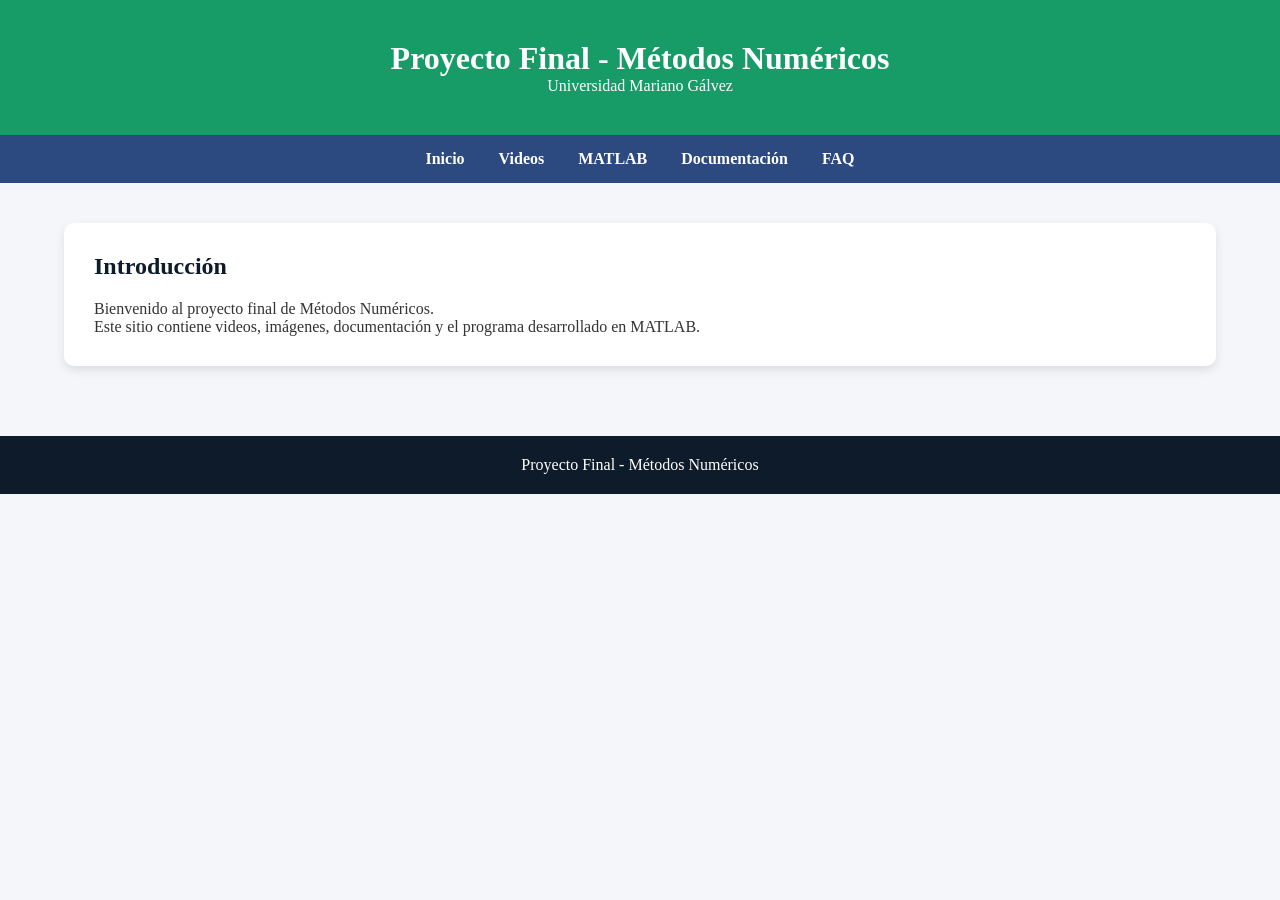
==== index.html @ ecb14b46 "Faq y descarga se actualizo la pagina del FAQ y ahora la pagina de descargar el programa, ya descarg" ====
<!DOCTYPE html>
<html lang="es">

<head>
    <meta charset="UTF-8">
    <meta name="viewport" content="width=device-width, initial-scale=1.0">

    <title>Inicio - Métodos Numéricos</title>

    <link rel="stylesheet" href="styles.css">
</head>

<body>

    <header>
        <h1>Proyecto Final - Métodos Numéricos</h1>

        <p>
            Universidad Mariano Gálvez
        </p>
    </header>

    <nav>
        <a href="index.html">Inicio</a>
        <a href="videos.html">Videos</a>
        <a href="matlab.html">MATLAB</a>
        <a href="imagenes.html">Documentación</a>
        <a href="faq.html">FAQ</a>
    </nav>

    <div class="container">

        <section>

            <h2>Introducción</h2>

            <p>
                Bienvenido al proyecto final de Métodos Numéricos.
            </p>

            <p>
                Este sitio contiene videos, imágenes,
                documentación y el programa desarrollado en MATLAB.
            </p>

        </section>

    </div>

    <footer>
        Proyecto Final - Métodos Numéricos
    </footer>

</body>
</html>
---- styles.css ----
*{
    margin:0;
    padding:0;
    box-sizing:border-box;
}

body{
    font-family:Times New Roman, serif;
    background:#f4f6f9;
    color:#333;
}

/* HEADER */
header{
    background:#189c67;
    color:white;
    text-align:center;
    padding:40px 20px;
}

/* MENÚ */
nav{
    background:#2c4a80;
    padding:15px;
    text-align:center;
}

nav a{
    color:white;
    text-decoration:none;
    margin:0 15px;
    font-weight:bold;
}

nav a:hover{
    color:#00b4d8;
}

/* CONTENEDOR */
.container{
    width:90%;
    max-width:1200px;
    margin:auto;
    padding:40px 0;
}

/* SECCIONES */
section{
    background:white;
    padding:30px;
    margin-bottom:30px;
    border-radius:10px;
    box-shadow:0 4px 10px rgba(0,0,0,0.1);
}

section h2{
    margin-bottom:20px;
    color:#0d1b2a;
}

/* VIDEOS */
iframe{
    width:100%;
    height:450px;
    border:none;
    border-radius:10px;
}

/* GALERÍA */
.gallery{
    display:grid;

    grid-template-columns:
    repeat(auto-fit, minmax(250px,1fr));

    gap:20px;
}

.gallery img{
    width:100%;
    border-radius:10px;
}

/* BOTÓN */
.btn{
    display:inline-block;
    background:#0077b6;
    color:white;
    padding:12px 20px;
    text-decoration:none;
    border-radius:8px;
    margin-top:20px;
}

.btn:hover{
    background:#023e8a;
}

/* FOOTER */
footer{
    background:#0d1b2a;
    color:white;
    text-align:center;
    padding:20px;
}
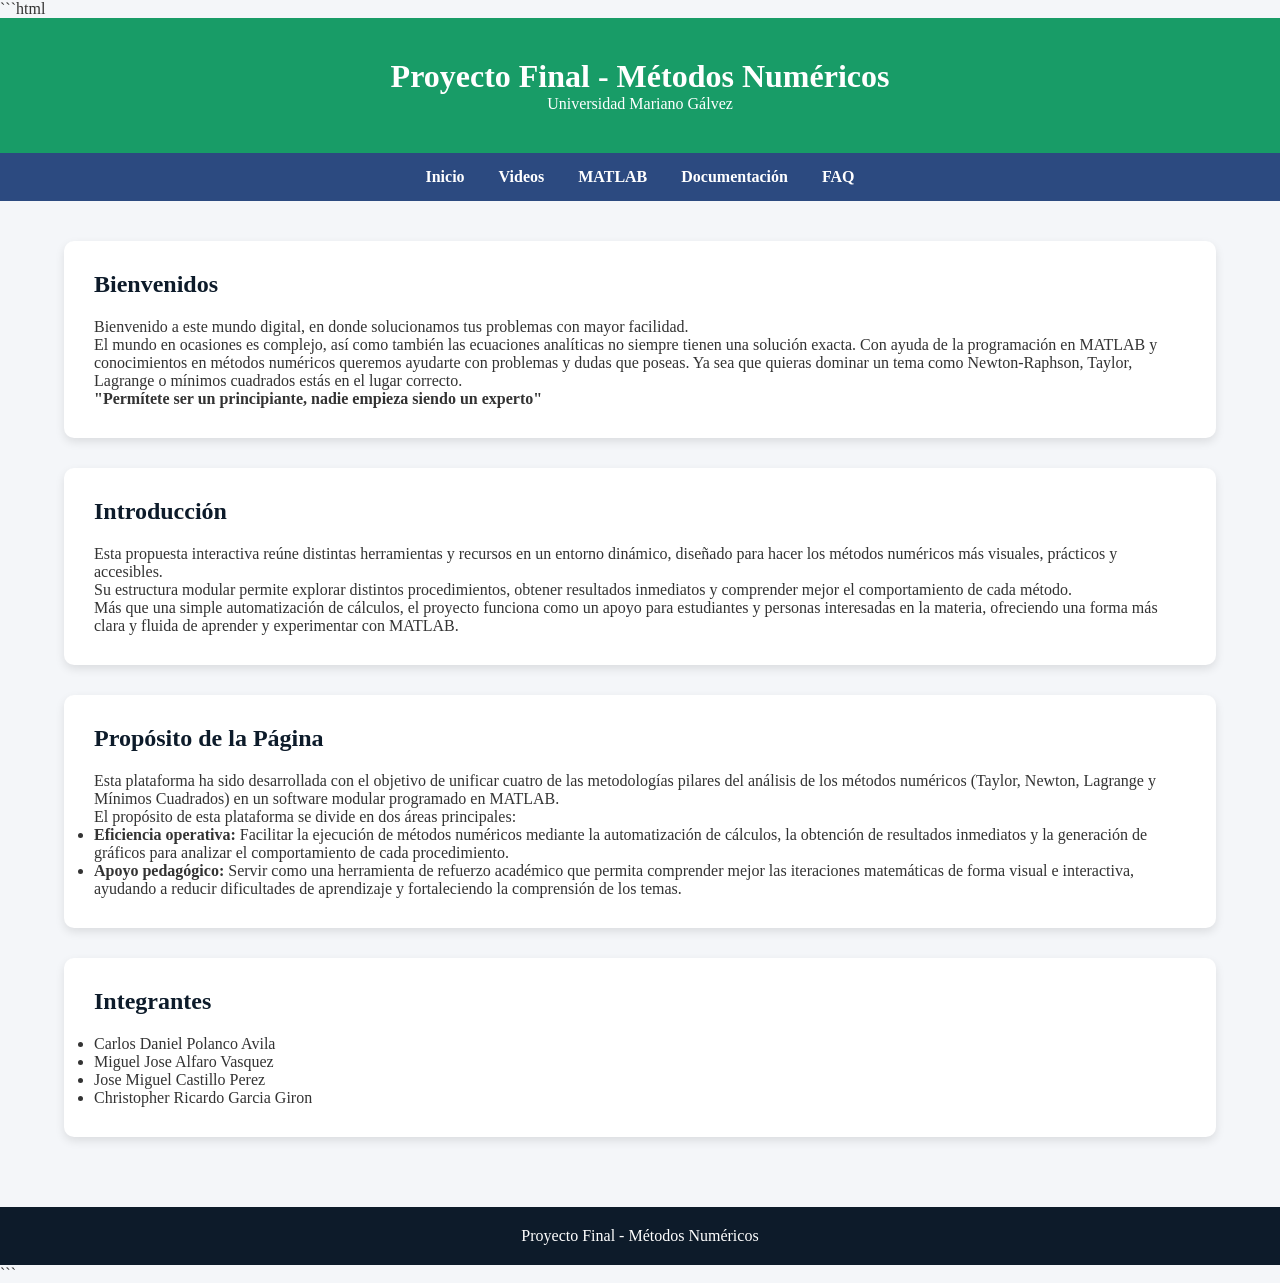
==== commit 6022afba: "Actualizacion de pagina principal Se hicieron actualizaciones a los campos de la pagina principal" ====
--- a/index.html
+++ b/index.html
@@ -1,3 +1,4 @@
+```html
 <!DOCTYPE html>
 <html lang="es">
 
@@ -30,18 +31,93 @@
 
     <div class="container">
 
+        <!-- Bienvenida -->
+        <section>
+
+            <h2>Bienvenidos</h2>
+
+            <p>
+                Bienvenido a este mundo digital, en donde solucionamos tus problemas con mayor facilidad.
+            </p>
+
+            <p>
+                El mundo en ocasiones es complejo, así como también las ecuaciones analíticas no siempre tienen una solución exacta.
+                Con ayuda de la programación en MATLAB y conocimientos en métodos numéricos queremos ayudarte con problemas y dudas
+                que poseas. Ya sea que quieras dominar un tema como Newton-Raphson, Taylor, Lagrange o mínimos cuadrados estás en el lugar correcto.
+            </p>
+
+            <p>
+                <strong>"Permítete ser un principiante, nadie empieza siendo un experto"</strong>
+            </p>
+
+        </section>
+
+        <!-- Introducción -->
         <section>
 
             <h2>Introducción</h2>
 
             <p>
-                Bienvenido al proyecto final de Métodos Numéricos.
+                Esta propuesta interactiva reúne distintas herramientas y recursos en un entorno dinámico,
+                diseñado para hacer los métodos numéricos más visuales, prácticos y accesibles.
             </p>
 
             <p>
-                Este sitio contiene videos, imágenes,
-                documentación y el programa desarrollado en MATLAB.
+                Su estructura modular permite explorar distintos procedimientos, obtener resultados inmediatos
+                y comprender mejor el comportamiento de cada método.
             </p>
+
+            <p>
+                Más que una simple automatización de cálculos, el proyecto funciona como un apoyo para estudiantes
+                y personas interesadas en la materia, ofreciendo una forma más clara y fluida de aprender y experimentar con MATLAB.
+            </p>
+
+        </section>
+
+        <!-- Propósito -->
+        <section>
+
+            <h2>Propósito de la Página</h2>
+
+            <p>
+                Esta plataforma ha sido desarrollada con el objetivo de unificar cuatro de las metodologías pilares
+                del análisis de los métodos numéricos (Taylor, Newton, Lagrange y Mínimos Cuadrados)
+                en un software modular programado en MATLAB.
+            </p>
+
+            <p>
+                El propósito de esta plataforma se divide en dos áreas principales:
+            </p>
+
+            <ul>
+                <li>
+                    <strong>Eficiencia operativa:</strong>
+                    Facilitar la ejecución de métodos numéricos mediante la automatización de cálculos,
+                    la obtención de resultados inmediatos y la generación de gráficos para analizar
+                    el comportamiento de cada procedimiento.
+                </li>
+
+                <li>
+                    <strong>Apoyo pedagógico:</strong>
+                    Servir como una herramienta de refuerzo académico que permita comprender mejor
+                    las iteraciones matemáticas de forma visual e interactiva, ayudando a reducir
+                    dificultades de aprendizaje y fortaleciendo la comprensión de los temas.
+                </li>
+            </ul>
+
+        </section>
+
+        <!-- Integrantes -->
+        <section>
+
+            <h2>Integrantes</h2>
+
+            <ul>
+                <li>Carlos Daniel Polanco Avila</li>
+                <li>Miguel Jose Alfaro Vasquez</li>
+                <li>Jose Miguel Castillo Perez</li>
+                <li>Christopher Ricardo Garcia Giron</li>
+            </ul>
 
         </section>
 
@@ -52,4 +128,5 @@
     </footer>
 
 </body>
-</html>+</html>
+```
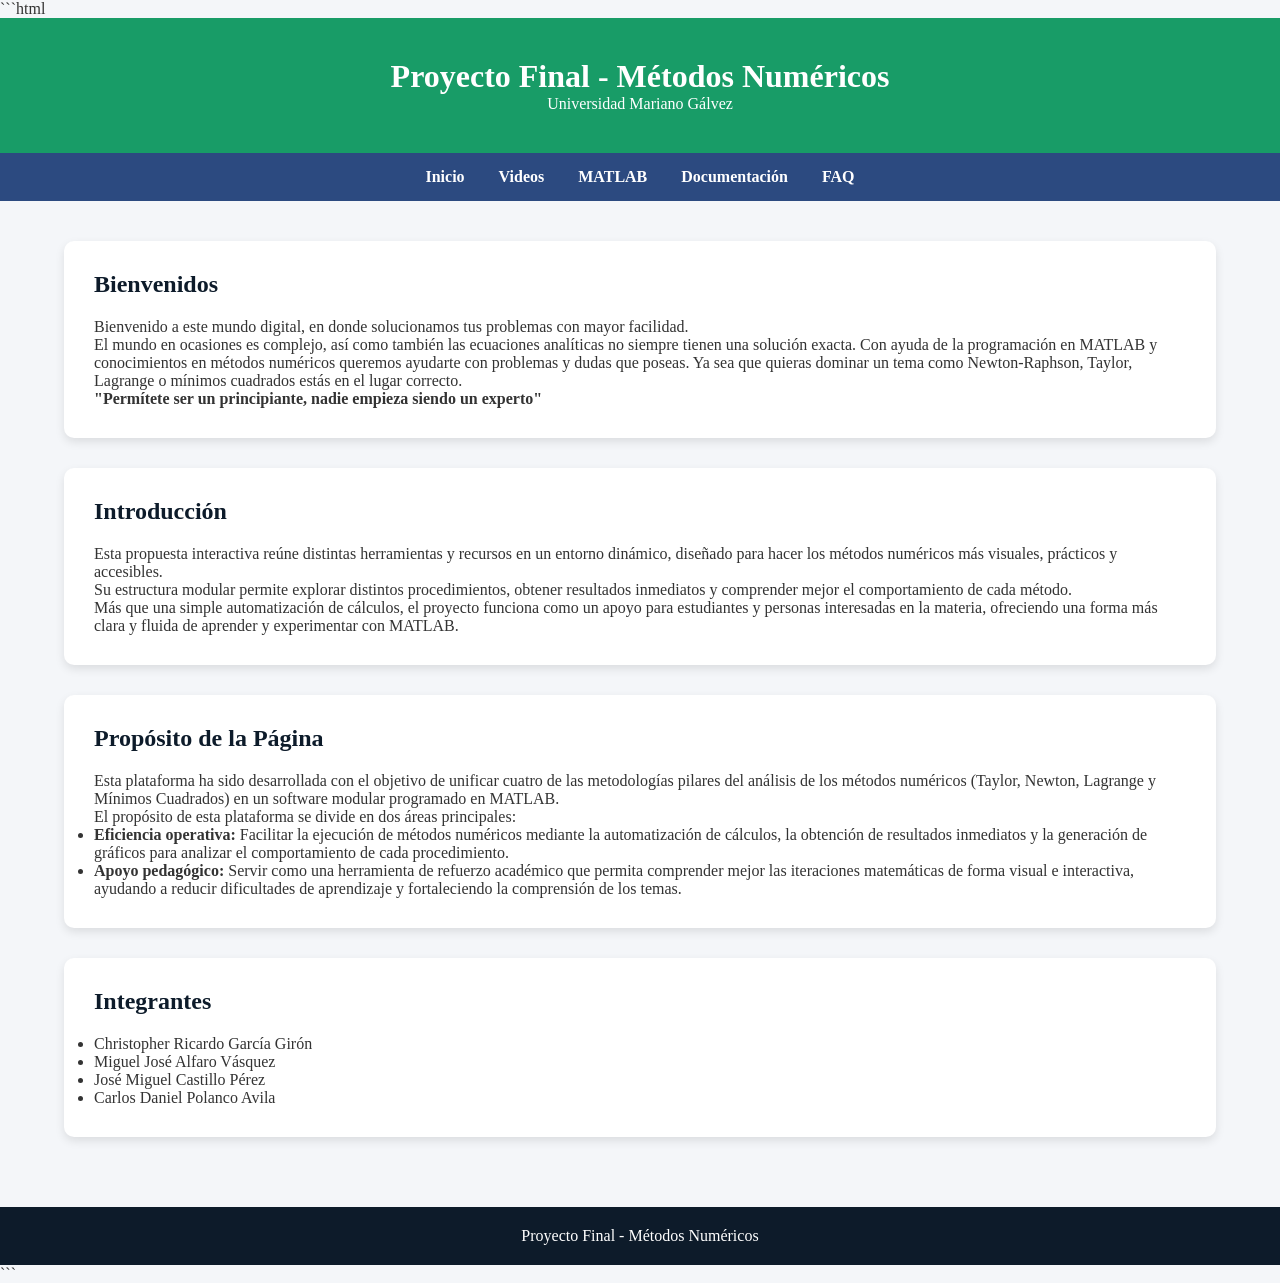
==== commit 407b0824: "Cambio en los nombres se realizo un arreglo en la posicion de los nombres y su escritura" ====
--- a/index.html
+++ b/index.html
@@ -52,7 +52,6 @@
 
         </section>
 
-        <!-- Introducción -->
         <section>
 
             <h2>Introducción</h2>
@@ -74,7 +73,6 @@
 
         </section>
 
-        <!-- Propósito -->
         <section>
 
             <h2>Propósito de la Página</h2>
@@ -107,16 +105,15 @@
 
         </section>
 
-        <!-- Integrantes -->
         <section>
 
             <h2>Integrantes</h2>
 
             <ul>
+                <li>Christopher Ricardo García Girón</li>
+                <li>Miguel José Alfaro Vásquez</li>
+                <li>José Miguel Castillo Pérez</li>
                 <li>Carlos Daniel Polanco Avila</li>
-                <li>Miguel Jose Alfaro Vasquez</li>
-                <li>Jose Miguel Castillo Perez</li>
-                <li>Christopher Ricardo Garcia Giron</li>
             </ul>
 
         </section>
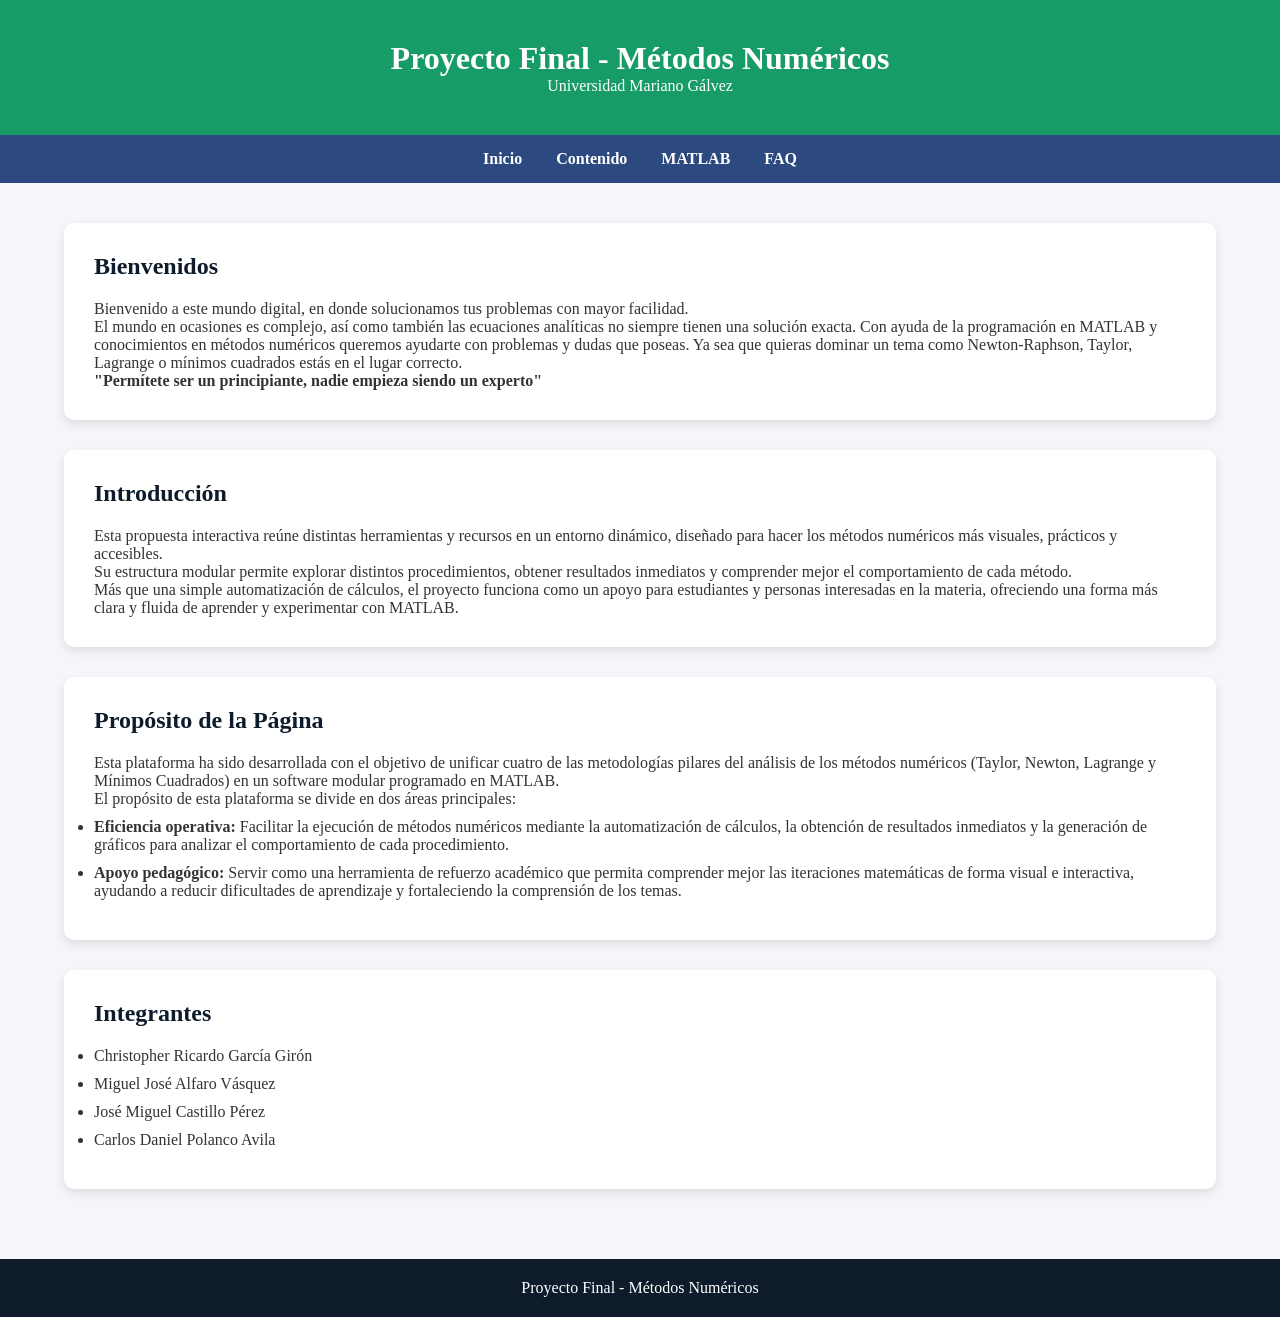
==== commit 377275cd: "Pagina de contenido y varios arreglos" ====
--- a/index.html
+++ b/index.html
@@ -1,4 +1,3 @@
-```html
 <!DOCTYPE html>
 <html lang="es">
 
@@ -23,9 +22,8 @@
 
     <nav>
         <a href="index.html">Inicio</a>
-        <a href="videos.html">Videos</a>
+        <a href="contenido.html">Contenido</a>
         <a href="matlab.html">MATLAB</a>
-        <a href="imagenes.html">Documentación</a>
         <a href="faq.html">FAQ</a>
     </nav>
 
@@ -83,7 +81,7 @@
                 en un software modular programado en MATLAB.
             </p>
 
-            <p>
+            <p class="espaciadoParrafo">
                 El propósito de esta plataforma se divide en dos áreas principales:
             </p>
 
@@ -125,5 +123,4 @@
     </footer>
 
 </body>
-</html>
-```
+</html>
--- a/styles.css
+++ b/styles.css
@@ -58,6 +58,15 @@
     color:#0d1b2a;
 }
 
+section h3{
+    margin-bottom:20px;
+    color:#0d1b2a;
+}
+
+li{
+    margin-bottom:10px;
+}
+
 /* VIDEOS */
 iframe{
     width:100%;
@@ -102,4 +111,24 @@
     color:white;
     text-align:center;
     padding:20px;
+}
+
+.centrada {
+    display: block;
+    text-align: center;
+    margin: 0 auto;
+    margin-bottom:20px;
+}
+
+.codigo {
+    border: 1px solid #ccc;
+    padding: 10px;
+    border-radius: 6px;
+    background-color: #f5f5f5;
+    font-family: monospace;
+    margin-bottom:10px;
+}
+
+.espaciadoParrafo {
+    margin-bottom:10px;
 }
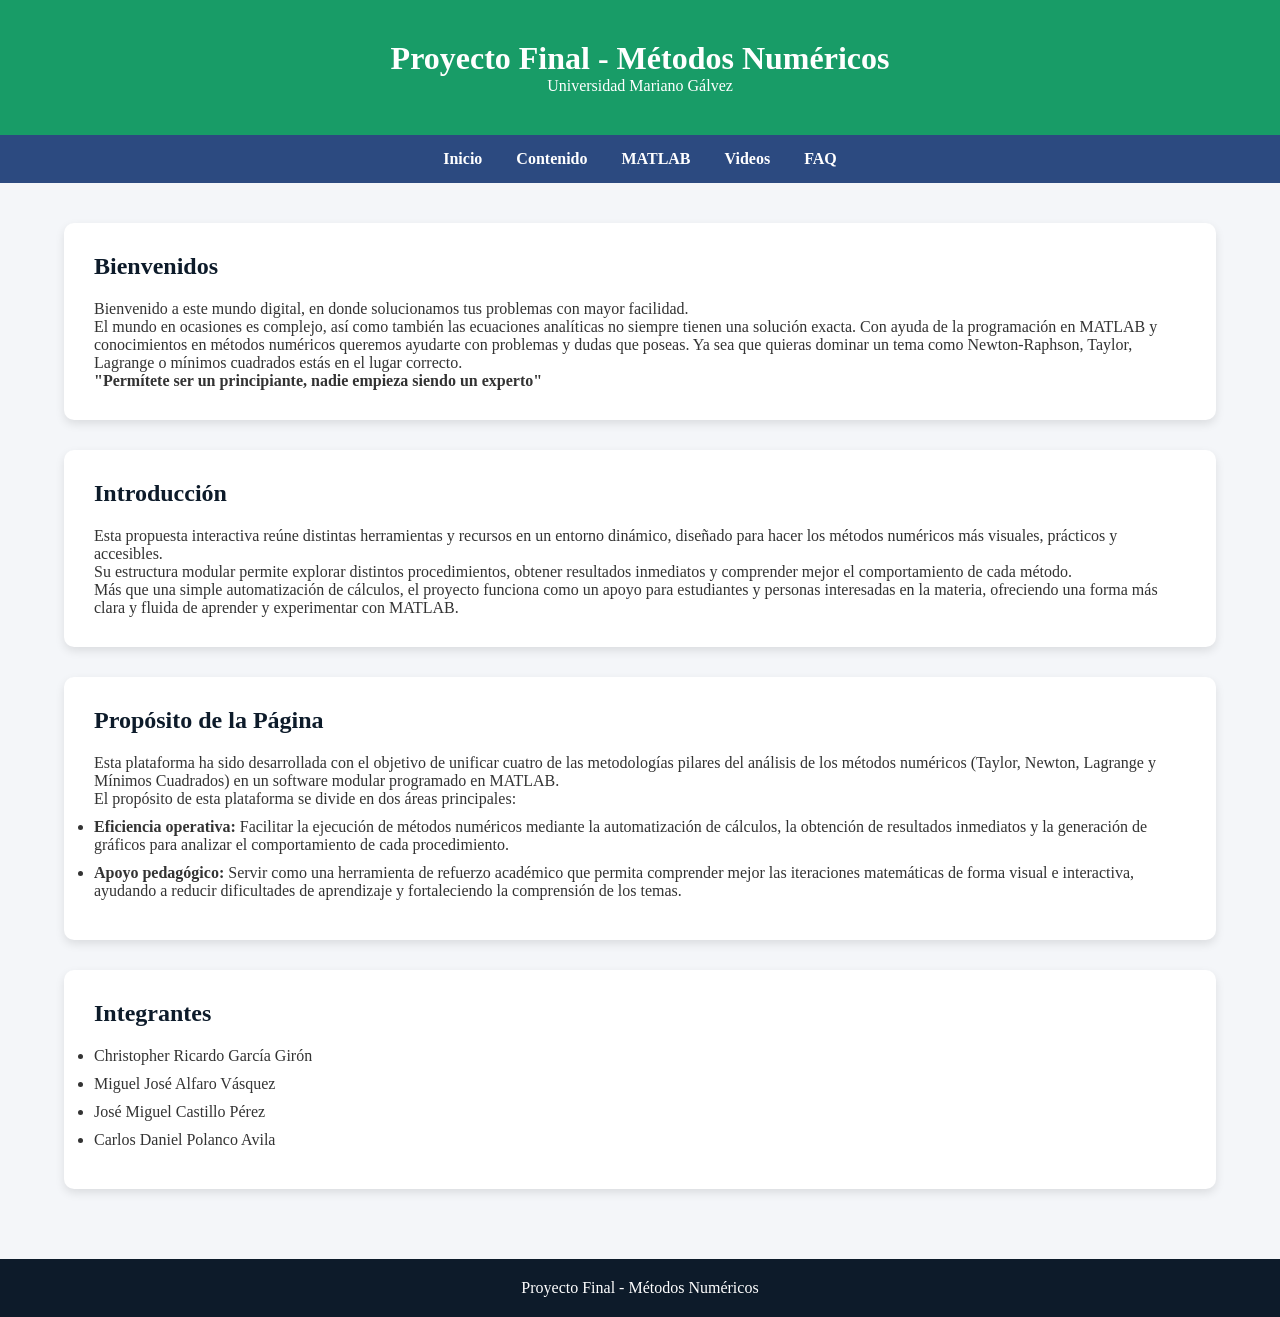
==== commit 53bd5a87: "Restauracion de pestaña videos" ====
--- a/index.html
+++ b/index.html
@@ -24,6 +24,7 @@
         <a href="index.html">Inicio</a>
         <a href="contenido.html">Contenido</a>
         <a href="matlab.html">MATLAB</a>
+        <a href="videos.html">Videos</a>
         <a href="faq.html">FAQ</a>
     </nav>
 
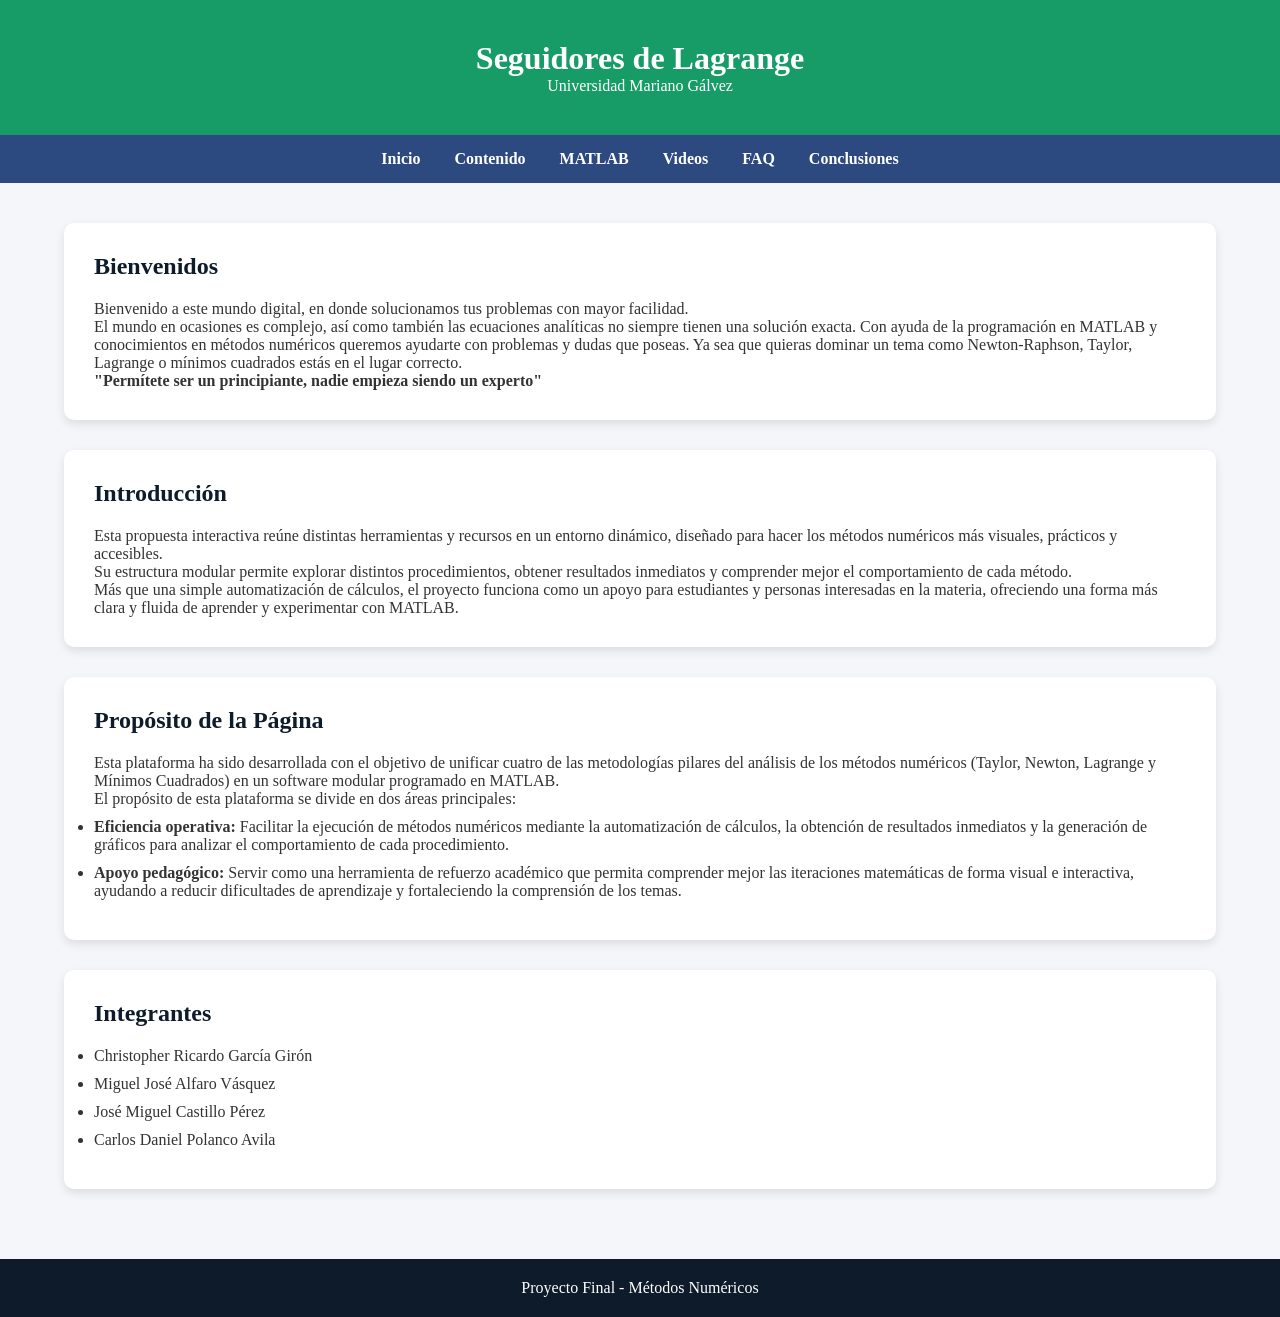
==== commit 3c5d19ad: "-feat: se añadio la pagina de conclusiones se realizaron las actualizaciones a las pestañas y se cre" ====
--- a/index.html
+++ b/index.html
@@ -13,7 +13,7 @@
 <body>
 
     <header>
-        <h1>Proyecto Final - Métodos Numéricos</h1>
+        <h1>Seguidores de Lagrange</h1>
 
         <p>
             Universidad Mariano Gálvez
@@ -26,6 +26,7 @@
         <a href="matlab.html">MATLAB</a>
         <a href="videos.html">Videos</a>
         <a href="faq.html">FAQ</a>
+        <a href="conclusiones.html">Conclusiones</a>
     </nav>
 
     <div class="container">
--- a/styles.css
+++ b/styles.css
@@ -131,4 +131,28 @@
 
 .espaciadoParrafo {
     margin-bottom:10px;
+}
+
+.dedicatoria{
+background-color: #f5f7fb;
+border-left: 6px solid #2563eb;
+padding: 30px;
+margin-top: 30px;
+border-radius: 12px;
+
+box-shadow: 0 4px 12px rgba(0,0,0,0.10);
+
+}
+
+.dedicatoria h2{
+color: #1e3a8a;
+margin-bottom: 20px;
+font-size: 28px;
+}
+
+.dedicatoria p{
+text-align: justify;
+line-height: 1.9;
+font-size: 17px;
+color: #333;
 }
